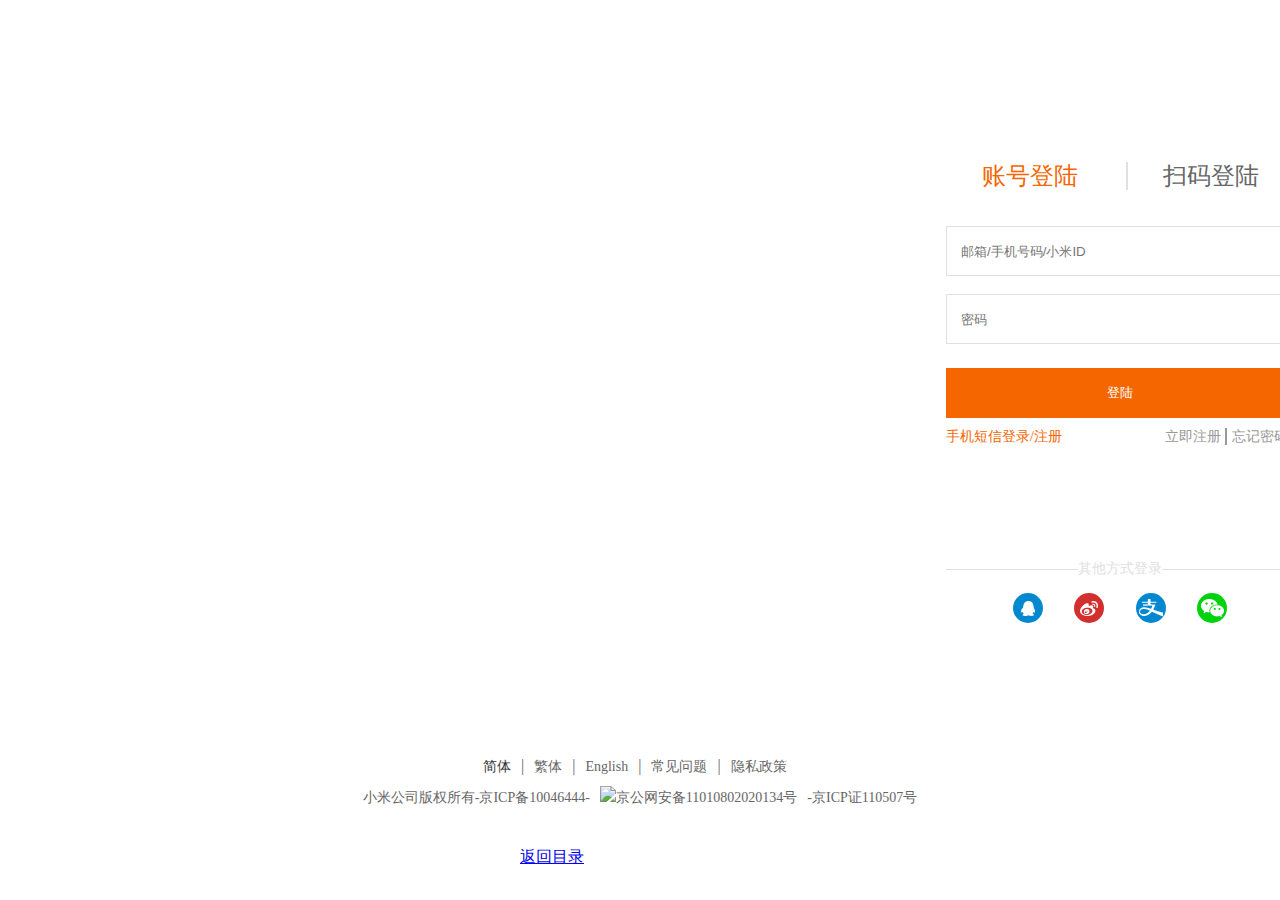
==== html/homework6.html @ dd4f1051 "homework" ====
<!DOCTYPE html>
<html lang="en">
<head>
    <meta charset="UTF-8">
    <link href="../images/homework-icon.png" rel="shortcut icon" type="image/vnd.microsoft.icon">
    <meta name="viewport" content="width=device-width, initial-scale=1.0">
    <meta http-equiv="X-UA-Compatible" content="ie=edge">
    <link rel="stylesheet" href="../css/homework6.css">
    <title>homework6</title>
</head>
<body>
    <div class="h-panel">
        <div class="h-logo">
            <a href="//www.mi.com/index.html" target="_parent" ></a>
        </div>
    </div> 
    <div class="body">
        <div class="body-text">
            <div class="text-nav">
                <a href="#" class="nav-select">账号登陆</a>
                <span></span>
                <a href="#">扫码登陆</a>
            </div>
            <div class="text-input">
                <form>
                    <input type="text" placeholder="邮箱/手机号码/小米ID">
                    <input type="password" placeholder="密码" class="password">
                    <button>登陆</button> 
                </form>
                <div class="register">
                    <a href="#">手机短信登录/注册</a>                        
                    <div class="register-forget">
                        <a href="#">立即注册</a>
                        <span></span>
                        <a href="#">忘记密码?</a>
                    </div>
                </div>
            </div>
            <div class="text-other">
               <div>
                   <div class="line"></div>
                   <div class="other-title"><a href="#">其他方式登录</a></div>
                   <div class="line"></div>
               </div>
               <div class="iconf">
                    <a href="#" class="a-qq"><i class="qq"></i></a>
                    <a href="#" class="a-vb"><i class="vb"></i></a>
                    <a href="#" class="a-zb"><i class="zb"></i></a>
                    <a href="#" class="a-vx"><i class="vx"></i></a>
                </div> 
            </div>
        </div>
    </div>
    <div class="bottom">
        <div class="bottom-area">
            <ul>
                <li><a href="#" class="bottom-select">简体</a>|</li>
                <li><a href="#">繁体</a>|</li>
                <li><a href="#">English</a>|</li>
                <li><a href="#">常见问题</a>|</li>
                <li><a href="#">隐私政策</a></li>
            </ul>
        </div>
        <div class="bottom-safe">
            <p>小米公司版权所有-京ICP备10046444-<a class="beian-record-link" target="_blank" href="http://www.beian.gov.cn/portal/registerSystemInfo?recordcode=11010802020134"><span><img src="https://account.xiaomi.com/static/res/9204d06/account-static/respassport/acc-2014/img/ghs.png"></span>京公网安备11010802020134号</a>-京ICP证110507号</p>
        </div>       
    </div>
    <div class="nav-total">
        <a href="../index.html">返回目录</a>
    </div>
</body>
</html>
---- css/homework6.css ----
*{margin:0;padding:0}
.h-panel,.login-banner {
    width: 1130px;
    margin: 0 auto;
}
.h-logo {
    width: 200px;
    height: 98px;
    background: url(https://account.xiaomi.com/static/res/7f6f2f5/account-static/respassport/acc-2014/img/mistore_logo.png) no-repeat;
}
.body{
    background-image: url(https://cdn.cnbj1.fds.api.mi-img.com/mi-mall/553c5e503fc83138c76bd7c17c1434db.jpeg);
    height: 559px;
    width: 100%;
    background-repeat: no-repeat;
    background-position: top center;
    position: relative;
    overflow: hidden;
}
.body-text{
    width: 410px;
    height: 524px;
    background: white;
    position: absolute;
    left: 915px;
    top: 35px;
}
.text-nav{
    padding: 27px 0 24px;
    text-align: center;
    font-size: 24px;
    color: #666;
    height: 32px;
}
.text-nav>span{
    width: 1px;
    height: 24px;
    margin: 0 35px 0 42px;
    border: 1px solid #e0e0e0;
}
.text-nav>a{
    color: #666;
    text-decoration: none;
}
.text-nav>.nav-select{
    color: #f56600;
}
.text-nav>a:hover{
    color: #f56600;
}
.text-input{
    height: 256.2px;
    margin-top: 10px;
}
.text-input>form{
    width: 348px;
    margin-left: auto;
    margin-right: auto;
}
.text-input>form>input{
    width: 316px;
    height: 22px;
    padding: 13px 16px 13px 14px;
    border: 1px solid #e0e0e0;
}
.password{
    margin-top: 18px;
    margin-bottom: 24px;
}
.text-input>form>button{
    border-style: none;
    width: 348px;
    height: 50px;
    background: #f56600;
    color: white;
}
.register{
    width: 348px;
    height: 49.2px;
    margin-top: 10px;
    margin-left: auto;
    margin-right: auto;
    font-size: 14px;
}
.register>a{
    float: left;
    text-decoration: none;
    color: #f56600;
}
.register-forget{
    float: right;
    text-align: center;
}
.register-forget>a{
    text-decoration: none;
    color: rgb(153, 153, 153);  
}
.register-forget>span{
    width: 8.43px;
    height: 16px;
    border: 0.5px solid rgb(153, 153, 153);
    margin-right: 5px;
}
.text-other{
    width: 348px;
    height: 292px;
    margin-right: auto;
    margin-left: auto;
    margin-top: 78px;
}
.text-other>div{
    height: 29.2px;
    color: #e0e0e0;
    /* border-style: none; */
    font-size: 14px;
    position: relative;
}
.line{
    height: 1px;
    background: #e0e0e0;
    width: 132px;
    float: left;
    margin-top: 9px;
}
.other-title{
    /* border-top: 1px solid #e0e0e0; */
    /* padding-top: 10px; */
    /* text-align:center; */
    height:19.2px;
    float: left;
}
.other-title>a{
    height: 19.2px;
    font-size: 14px;
    color: #e0e0e0;
    text-decoration: none;
}
.iconf{
    margin: 0 auto;
    width: 348px;
    text-align: center;
}
.iconf a{
    display: inline-block;
    width: 30px;
    height: 30px;
    border-radius: 50%;
    position: relative;
    margin: 4px 14px 0;
}
.iconf i{
    width: 18px;
    height: 18px;
    background-image: url('../images/icons_type.png');
    margin: auto;
    position: absolute;
    top: 0;left: 0;bottom: 0;right: 0;
}
.qq{
    background-position-x: -19px;
}
.vb{
    background-position-x: -38px;
}
.iconf>a>.zb{
    background-position-x: -56px;
    width: 25px;
}
.iconf>a>.vx{
    background-position-x: -83px;
    width: 24px;
}
.a-qq,.a-zb{
    background: #0288D1;
}
.a-vb{
    background: #D32F2F;
}
.a-vx{
    background: #00D20D;
}
.bottom{
    background: #fff;
    margin-top: 0;
    padding-top: 100px;
    position: relative;
    z-index: 4;
    padding-bottom: 20px;
}
.bottom-area{

    margin-left: auto;
    margin-right: auto;
    text-align: center;
    height: 19.2px;
    position: relative;
}
.bottom-area>ul{
    width: 334px;
    height: 19.2px;
    overflow: hidden;
    position:absolute;
    left:0;
    top:0;
    right:0;
    bottom:0;
    margin:auto;
    color: #666;
}
.bottom li{
    float: left;
    list-style: none;
}
.bottom a{
    padding: 0 10px;
    width: 28px;
    height: 19.2px;
    text-decoration: none;
    color: #666;
    font-size: 14px;
}
.bottom-area>ul>li>.bottom-select{
    color: #333;
}
.bottom-area>ul>li>a:hover{
    color: #333;
}
.bottom-safe{
    padding: 10px;
    color: #666;
    font-size: 14px;
    text-align: center;
}
.nav-total{
    line-height: 20px;
    padding: 10px 0;
    margin-left: auto;
    margin-right: auto;
    width:300px;
}
.nav-total>a{
    margin: 0 30px;
}
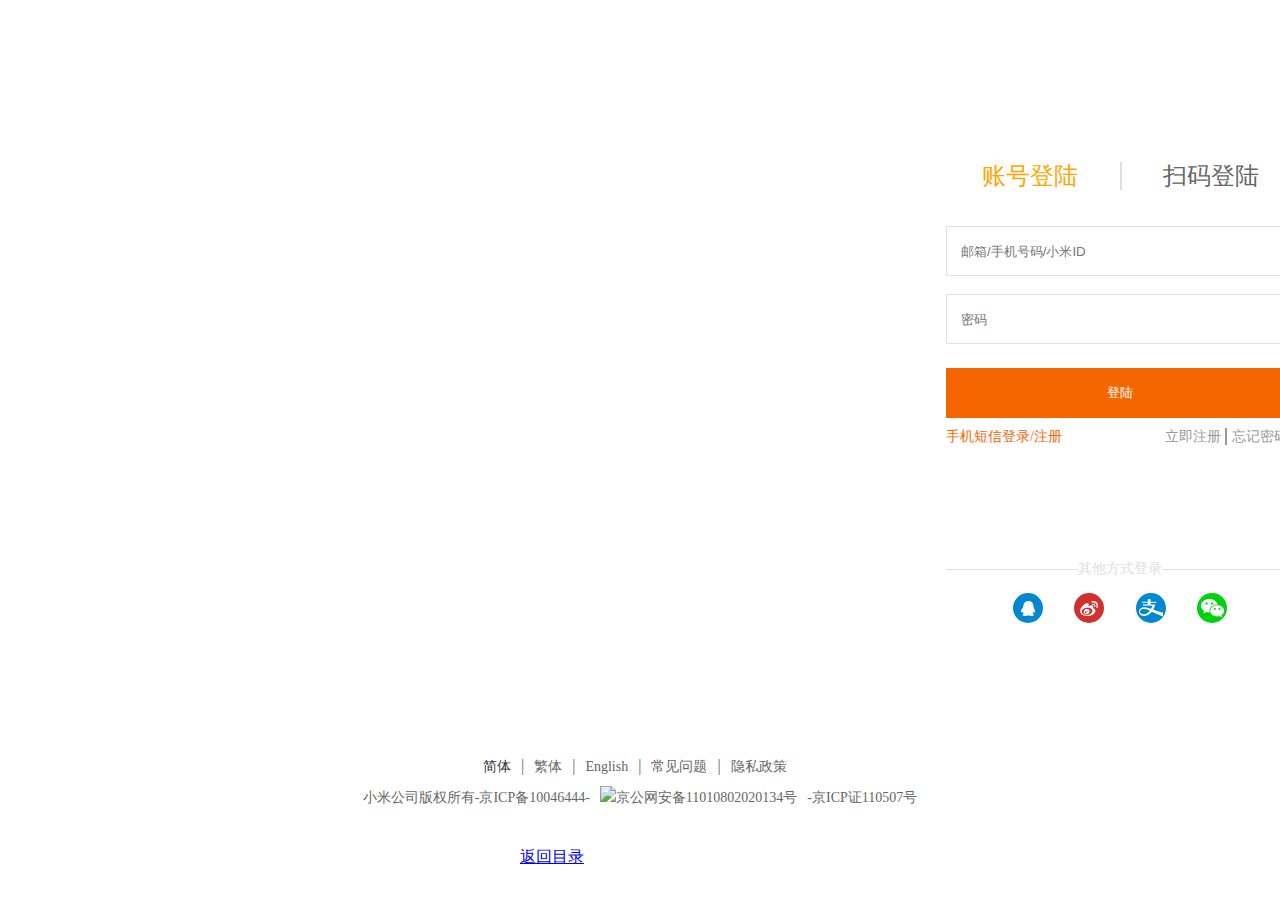
==== commit 69313a99: "123" ====
--- a/html/homework6.html
+++ b/html/homework6.html
@@ -6,6 +6,7 @@
     <meta name="viewport" content="width=device-width, initial-scale=1.0">
     <meta http-equiv="X-UA-Compatible" content="ie=edge">
     <link rel="stylesheet" href="../css/homework6.css">
+    <script src="https://cdn.bootcss.com/jquery/3.3.1/jquery.js"></script>
     <title>homework6</title>
 </head>
 <body>
@@ -17,39 +18,53 @@
     <div class="body">
         <div class="body-text">
             <div class="text-nav">
-                <a href="#" class="nav-select">账号登陆</a>
-                <span></span>
+                <a href="#" class="nav-name active">账号登陆</a>
                 <a href="#">扫码登陆</a>
             </div>
-            <div class="text-input">
-                <form>
-                    <input type="text" placeholder="邮箱/手机号码/小米ID">
-                    <input type="password" placeholder="密码" class="password">
-                    <button>登陆</button> 
-                </form>
-                <div class="register">
-                    <a href="#">手机短信登录/注册</a>                        
-                    <div class="register-forget">
-                        <a href="#">立即注册</a>
-                        <span></span>
-                        <a href="#">忘记密码?</a>
+            <div class="form-content">
+                <div class="account">
+                    <div class="text-input">
+                        <form>
+                            <input type="text" placeholder="邮箱/手机号码/小米ID">
+                            <input type="password" placeholder="密码" class="password">
+                            <button>登陆</button> 
+                        </form>
+                        <div class="register">
+                            <a href="#">手机短信登录/注册</a>                        
+                            <div class="register-forget">
+                                <a href="#">立即注册</a>
+                                <span></span>
+                                <a href="#">忘记密码?</a>
+                            </div>
+                        </div>
                     </div>
+                    <div class="text-other">
+                        <div>
+                            <div class="line"></div>
+                            <div class="other-title"><a href="#">其他方式登录</a></div>
+                            <div class="line"></div>
+                        </div>
+                        <div class="iconf">
+                            <a href="#" class="a-qq"><i class="qq"></i></a>
+                            <a href="#" class="a-vb"><i class="vb"></i></a>
+                            <a href="#" class="a-zb"><i class="zb"></i></a>
+                            <a href="#" class="a-vx"><i class="vx"></i></a>
+                        </div> 
+                    </div> 
                 </div>
-            </div>
-            <div class="text-other">
-               <div>
-                   <div class="line"></div>
-                   <div class="other-title"><a href="#">其他方式登录</a></div>
-                   <div class="line"></div>
-               </div>
-               <div class="iconf">
-                    <a href="#" class="a-qq"><i class="qq"></i></a>
-                    <a href="#" class="a-vb"><i class="vb"></i></a>
-                    <a href="#" class="a-zb"><i class="zb"></i></a>
-                    <a href="#" class="a-vx"><i class="vx"></i></a>
+                <div class="saoma">
+                    <div class="mask">
+                        <img src="../images/saoma.png" alt="">
+                    </div>
+                    <div class="saoma-app">
+                        <a href="#">使用</a>
+                        <a href="#" class="app">小米商城APP</a>
+                        <a href="#">扫一扫</a>
+                        <p>小米手机可打开「设置」&gt;「小米帐号」扫码登录</p>
+                    </div>
                 </div> 
-            </div>
-        </div>
+            </div> 
+        </div>    
     </div>
     <div class="bottom">
         <div class="bottom-area">
@@ -68,5 +83,12 @@
     <div class="nav-total">
         <a href="../index.html">返回目录</a>
     </div>
+    <script>
+        $(".text-nav a").click(function(){
+            $(this).addClass("active").siblings().removeClass("active");
+            console.log($(this).index())                
+            $(".form-content>div").eq($(this).index()).show().siblings().hide()
+        })
+    </script>
 </body>
 </html>--- a/css/homework6.css
+++ b/css/homework6.css
@@ -25,6 +25,28 @@
     left: 915px;
     top: 35px;
 }
+.form-content{
+    position: relative;
+    width: 410px;
+    height:432px;
+}
+.form-content>div{
+    position: absolute;
+    width:100%;
+    height:100%;
+    left:0;
+    top:0;
+}
+.account,.saoma{
+    width: 410px;
+    height:432px;
+}
+.saoma{
+    display: none;
+}
+/* .form-content>.account{
+    cursor: pointer;
+} */
 .text-nav{
     padding: 27px 0 24px;
     text-align: center;
@@ -32,21 +54,19 @@
     color: #666;
     height: 32px;
 }
-.text-nav>span{
+.text-nav>.active{
+    color:orange;   
+}
+.text-nav>.nav-name::after{
+    content: "";
     width: 1px;
     height: 24px;
     margin: 0 35px 0 42px;
     border: 1px solid #e0e0e0;
 }
-.text-nav>a{
-    color: #666;
-    text-decoration: none;
-}
-.text-nav>.nav-select{
-    color: #f56600;
-}
-.text-nav>a:hover{
-    color: #f56600;
+.text-nav a{
+    color: #666;
+    text-decoration: none;
 }
 .text-input{
     height: 256.2px;
@@ -95,6 +115,9 @@
     text-decoration: none;
     color: rgb(153, 153, 153);  
 }
+.register-forget>a:hover{
+    color: #f56600;  
+}
 .register-forget>span{
     width: 8.43px;
     height: 16px;
@@ -103,7 +126,7 @@
 }
 .text-other{
     width: 348px;
-    height: 292px;
+    height: 97px;
     margin-right: auto;
     margin-left: auto;
     margin-top: 78px;
@@ -179,6 +202,31 @@
 .a-vx{
     background: #00D20D;
 }
+.mask{      
+        width: 180px;
+        height: 180px;
+        margin-left: 114px;
+        margin-right: 114px;
+        margin-top: 102px;
+        border: 1px solid #c2ddb6;
+        background: #000;
+        color: #ff7e00;
+        text-align: center;
+        z-index: 110;   
+}
+.saoma-app{
+    text-align: center;
+    font-size: 14px;
+    margin-top: 22px;
+    color: #666;
+}
+.saoma-app a{
+    text-decoration: none;
+    color: #666;
+}
+.saoma-app>.app{
+    color: #f56600;
+}
 .bottom{
     background: #fff;
     margin-top: 0;
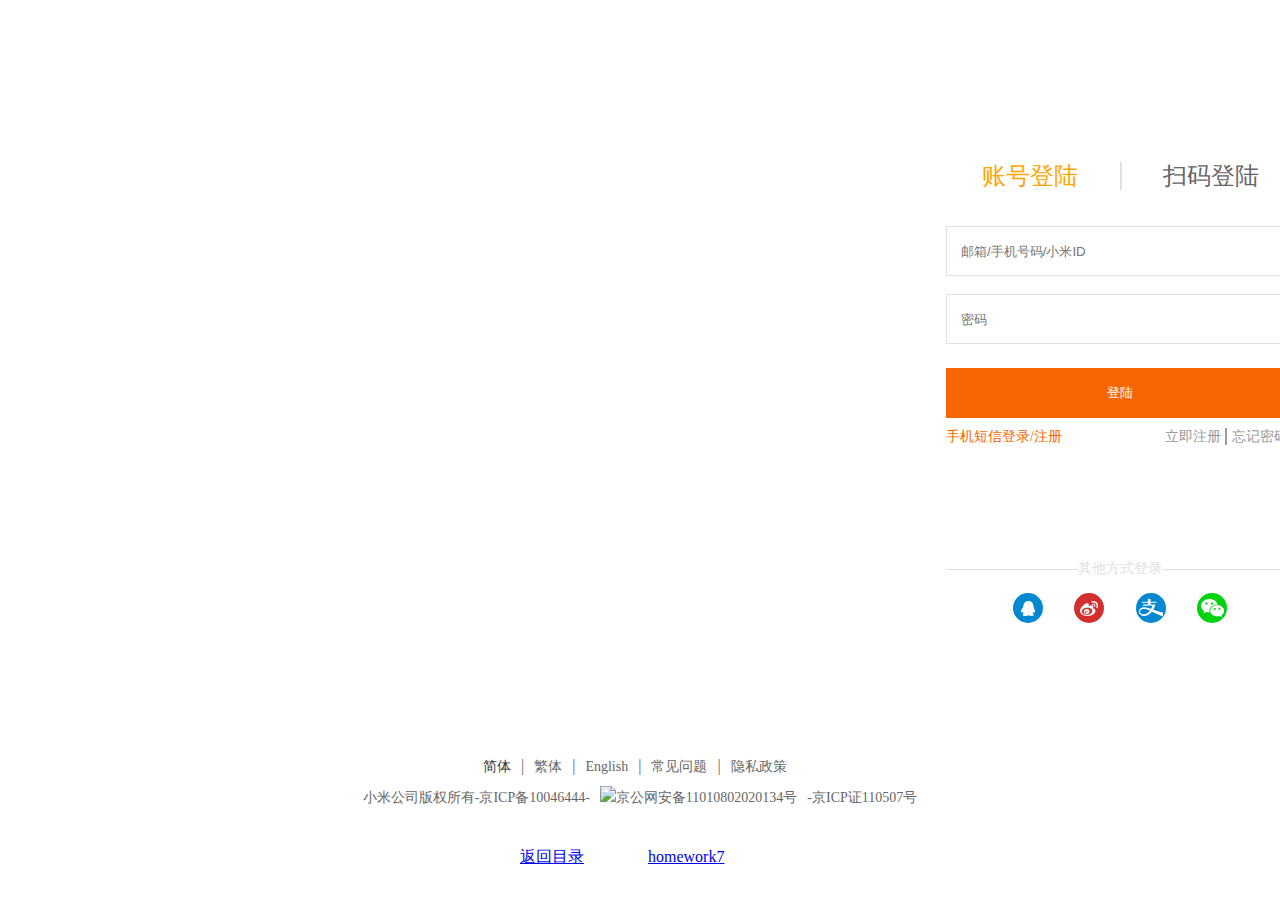
==== commit 8b9299a2: "homework7" ====
--- a/html/homework6.html
+++ b/html/homework6.html
@@ -82,6 +82,7 @@
     </div>
     <div class="nav-total">
         <a href="../index.html">返回目录</a>
+        <a href="../html/homework7.html">homework7</a>
     </div>
     <script>
         $(".text-nav a").click(function(){
